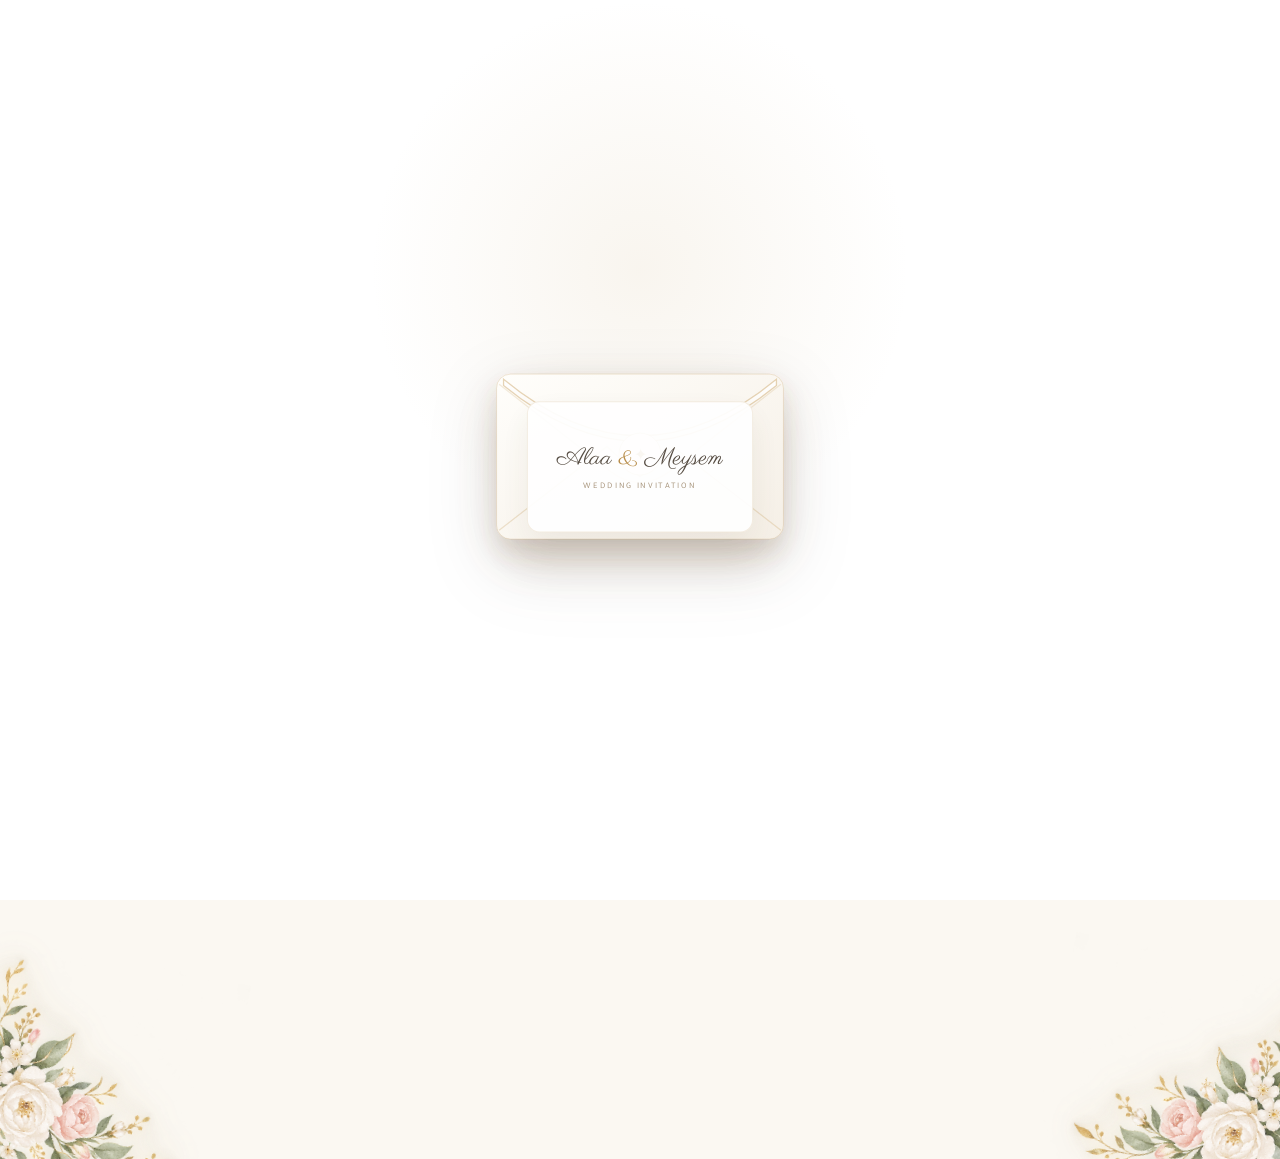
==== test.html @ 86f157d1 "Create test.html" ====
<!doctype html>
<html lang="ar" dir="rtl">
<head>
  <meta charset="utf-8" />
  <meta name="viewport" content="width=device-width, initial-scale=1, viewport-fit=cover" />
  <meta name="theme-color" content="#fbf8f2" />
  <meta name="description" content="دعوة زفاف علاء الدين خليل و ميسم حسناوي — 20 أكتوبر 2026" />
  <title>علاء الدين & ميسم | دعوة زفاف</title>

  <link rel="preconnect" href="https://fonts.googleapis.com">
  <link rel="preconnect" href="https://fonts.gstatic.com" crossorigin>
  <link href="https://fonts.googleapis.com/css2?family=Parisienne&family=Tajawal:wght@300;400;500;600;700;800&display=swap" rel="stylesheet">

  <style>
    :root {
      --cream: #fbf8f2;
      --paper: #fffdf9;
      --ink: #2d2a27;
      --muted: #77716a;
      --gold: #b68a45;
      --gold-soft: #d7b77d;
      --line: rgba(182,138,69,.26);
      --shadow: 0 24px 80px rgba(54, 42, 28, .11);
      --radius: 28px;
    }

    .time-columns {
      display: flex;
      justify-content: space-around;
      gap: 15px;
      text-align: center;
    }

    .time-columns p:first-child {
      border-left: 1px solid #eee;
      padding-left: 15px;
    }

    * { box-sizing: border-box; }
    html { scroll-behavior: smooth; overflow-x: hidden; overflow-y: auto; }
    body {
      margin: 0;
      background:
        radial-gradient(circle at 20% 0%, rgba(214, 186, 137, .12), transparent 30%),
        radial-gradient(circle at 100% 20%, rgba(206, 159, 165, .10), transparent 28%),
        var(--cream);
      color: var(--ink);
      font-family: "Tajawal", system-ui, sans-serif;
      overflow-x: hidden;
      overflow-y: auto;
    }

    body.locked { overflow: hidden; }

    a { color: inherit; text-decoration: none; }

    /* ===== Main Container ===== */
    main {
      position: relative;
      width: 100%;
      min-height: 100vh;
      overflow-x: hidden;
    }

    /* ===== Opening screen ===== */
    .opening {
      position: fixed;
      inset: 0;
      z-index: 50;
      display: grid;
      place-items: center;
      background:
        radial-gradient(circle at 50% 30%, rgba(216, 193, 153, .16), transparent 30%),
        #fff;
      transition: opacity 1.4s cubic-bezier(0.16, 1, 0.3, 1), visibility 1.4s ease;
      overflow: hidden;
    }

    .opening.hide {
      opacity: 0;
      visibility: hidden;
      pointer-events: none;
    }

    .opening-inner {
      width: min(92vw, 430px);
      text-align: center;
      position: relative;
      animation: floatIn 1.8s cubic-bezier(.16, 1, .3, 1) both;
    }

    .envelope-wrap {
      position: relative;
      width: min(76vw, 330px);
      aspect-ratio: 1.06 / .82;
      margin: 0 auto;
      perspective: 1200px;
      cursor: pointer;
    }

    .envelope {
      position: absolute;
      inset: 0;
      filter: drop-shadow(0 20px 32px rgba(80,60,35,.14));
      transform-style: preserve-3d;
    }

    .env-card {
      position: absolute;
      left: 14%;
      right: 14%;
      top: 20%;
      height: 54%;
      z-index: 4;
      background: rgba(255,255,255,.97);
      border: 1px solid rgba(182,138,69,.16);
      box-shadow: 0 14px 36px rgba(81,59,35,.08);
      transform: translateY(18%) scale(.95);
      transition: transform 1.8s cubic-bezier(.16, 1, .3, 1), opacity 1.4s ease, box-shadow 1.8s ease;
      opacity: .96;
      border-radius: 13px;
      display: flex;
      align-items: center;
      justify-content: center;
      flex-direction: column;
    }

    .env-card small {
      font-size: 9px;
      letter-spacing: .22em;
      color: #a08c72;
    }

    .envelope-wrap.opened .env-flap-svg { transform: rotateX(180deg); }
    .envelope-wrap.opened .env-card {
      transform: translateY(-17%) scale(1);
      opacity: 1;
      box-shadow: 0 18px 38px rgba(81,59,35,.11);
    }
    .envelope-wrap.opened .env-seal-svg {
      opacity: 0;
      transform: scale(.55);
    }

    /* ===== Global Background Elements ===== */
    .grain {
      position: fixed;
      inset: 0;
      z-index: 40;
      pointer-events: none;
      opacity: .08;
      background-image:
        radial-gradient(circle at 15% 20%, rgba(0,0,0,.25) 0 1px, transparent 1px),
        radial-gradient(circle at 78% 65%, rgba(0,0,0,.18) 0 1px, transparent 1px);
      background-size: 17px 17px, 23px 23px;
      mix-blend-mode: multiply;
    }

    .flowers {
      position: absolute;
      inset: 0;
      pointer-events: none;
      overflow: hidden;
      z-index: 1;
    }

    .flowers img {
      position: absolute;
      width: min(42vw, 260px);
      max-width: 260px;
      opacity: .82;
      mix-blend-mode: multiply;
      filter: drop-shadow(0 6px 16px rgba(182,138,69,.12));
    }

    .flowers .top-right {
      top: -30px;
      right: -30px;
      transform: scaleX(-1) rotate(12deg);
    }

    .flowers .top-left {
      top: -30px;
      left: -30px;
      transform: rotate(-12deg);
    }

    .flowers .bottom-right {
      bottom: -30px;
      right: -30px;
      transform: scale(-1) rotate(12deg);
    }

    .flowers .bottom-left {
      bottom: -30px;
      left: -30px;
      transform: scaleY(-1) rotate(-12deg);
    }

    /* ===== Single Page Section Layout ===== */
    section {
      position: relative;
      width: 100%;
      min-height: 100vh;
      padding: 50px 20px 60px;
      display: flex;
      flex-direction: column;
      align-items: center;
      justify-content: center;
      background: var(--cream);
    }

    .container {
      width: min(100%, 720px);
      margin: 0 auto;
      position: relative;
      z-index: 2;
    }

    /* ===== Hero Header Elements ===== */
    .hero-header {
      text-align: center;
      display: flex;
      flex-direction: column;
      align-items: center;
      margin-bottom: 30px;
    }

    .monogram-wrapper {
      position: relative;
      height: 110px;
      display: flex;
      justify-content: center;
      align-items: center;
      margin-bottom: 10px;
    }

    .monogram {
      width: 96px;
      height: 96px;
      border-radius: 50%;
      object-fit: cover;
      box-shadow: 0 18px 45px rgba(64,47,28,.12);
      border: 6px solid rgba(255,255,255,.9);
      outline: 1px solid rgba(182,138,69,.28);
      transform: scale(0.8);
      opacity: 0;
      transition: transform 1.5s cubic-bezier(0.16, 1, 0.3, 1), opacity 1.2s ease;
    }

    .monogram.positioned {
      transform: scale(1);
      opacity: 1;
    }

    .hero-eyebrow {
      opacity: 0;
      transform: translateY(15px);
      transition: opacity 1.2s ease, transform 1.2s cubic-bezier(0.16, 1, 0.3, 1);
    }

    .hero-eyebrow.active {
      opacity: 1;
      transform: translateY(0);
    }

    .hero-title {
      opacity: 0;
      transform: translateY(18px);
      transition: opacity 1.4s ease, transform 1.4s cubic-bezier(0.16, 1, 0.3, 1);
    }

    .hero-title.active {
      opacity: 1;
      transform: translateY(0);
    }

    .hero-header h1 {
      margin: 0;
      font-size: clamp(36px, 10vw, 72px);
      font-weight: 600;
      line-height: 1.08;
      color: #342f2b;
    }

    .eyebrow {
      color: var(--gold);
      font-size: 13px;
      letter-spacing: .18em;
      margin-bottom: 12px;
      font-weight: 600;
    }

    .amp {
      color: var(--gold);
      font-size: .72em;
      vertical-align: 10%;
      font-weight: 300;
      margin: 0 6px;
    }

    /* ===== Reveal Animations ===== */
    .reveal {
      opacity: 0;
      transform: translateY(30px);
      transition: opacity 1.4s cubic-bezier(.16, 1, .3, 1), transform 1.4s cubic-bezier(.16, 1, .3, 1);
      will-change: opacity, transform;
    }

    .reveal.is-visible {
      opacity: 1;
      transform: translateY(0);
    }

    .gold-line {
      width: 74px;
      height: 1px;
      background: linear-gradient(90deg, transparent, var(--gold), transparent);
      margin: 20px auto;
    }

    /* ===== Story Card ===== */
    .story-card {
      background: rgba(255,253,249,.78);
      border: 1px solid rgba(182,138,69,.18);
      border-radius: var(--radius);
      padding: 30px 22px;
      box-shadow: var(--shadow);
      backdrop-filter: blur(12px);
      text-align: center;
      margin-bottom: 28px;
    }

    .story-card p {
      margin: 0;
      font-size: clamp(19px, 4.8vw, 25px);
      line-height: 2.1;
      color: #4b443d;
      font-weight: 400;
    }

    /* ===== Event Grid ===== */
    .event-grid {
      display: grid;
      grid-template-columns: 1fr;
      gap: 16px;
      margin-top: 15px;
      margin-bottom: 24px;
    }

    .event-card {
      padding: 24px 20px;
      background: rgba(255,255,255,.82);
      border: 1px solid rgba(182,138,69,.15);
      border-radius: 22px;
      text-align: center;
      box-shadow: 0 14px 40px rgba(65,50,31,.05);
    }

    .icon {
      width: 44px;
      height: 44px;
      margin: 0 auto 10px;
      border-radius: 50%;
      display: grid;
      place-items: center;
      color: var(--gold);
      border: 1px solid rgba(182,138,69,.25);
      background: #fffdf9;
      font-size: 17px;
    }

    .event-card h3 { margin: 0 0 6px; font-size: 18px; font-weight: 600; }
    .event-card p { margin: 0; color: #81776e; line-height: 1.9; font-size: 14px; }

    .rsvp-text {
      text-align: center;
      color: var(--gold);
      margin-top: 10px;
      margin-bottom: 28px;
    }

    .rsvp-text h3 {
      font-size: 20px;
      font-weight: 600;
      margin: 0;
    }

    /* ===== Note Card (Kids & Photo) ===== */
    .note-card {
      text-align: center;
      padding: 22px 18px;
      background: rgba(255,253,249,.65);
      border: 1px dashed rgba(182,138,69,.28);
      border-radius: 22px;
      margin-bottom: 30px;
    }

    .note-card img {
      width: min(130px, 35%);
      height: auto;
      margin-bottom: 10px;
      display: block;
      margin-left: auto;
      margin-right: auto;
    }

    .note-card h4 {
      color: #b68a45;
      margin: 0;
      font-size: 17px;
      font-weight: 600;
    }

    /* ===== Closing ===== */
    .closing-block {
      text-align: center;
      padding-top: 10px;
    }

    .closing-card {
      position: relative;
      width: 100%;
      padding: 32px 20px;
      border-radius: 28px;
      background: linear-gradient(160deg, rgba(255,255,255,.88), rgba(255,252,246,.76));
      border: 1px solid rgba(182,138,69,.18);
      box-shadow: var(--shadow);
      backdrop-filter: blur(12px);
      text-align: center;
    }

    .closing-card::before {
      content: "❦";
      display: block;
      color: var(--gold);
      font-size: 26px;
      margin-bottom: 8px;
    }

    .closing-names {
      margin-top: 15px;
      font-size: 28px;
      color: #3d362f;
      font-weight: 600;
    }

    .closing-names span {
      color: var(--gold);
      font-weight: 300;
      margin: 0 6px;
    }

    footer {
      text-align: center;
      color: #a79c91;
      font-size: 11px;
      margin-top: 25px;
    }

    /* ===== Typography Classes ===== */
    .script-name, .closing-names, .env-card-title {
      font-family: "Parisienne", cursive;
      font-weight: 400;
    }

    .env-svg {
      position: absolute;
      inset: 0;
      width: 100%;
      height: 100%;
      overflow: visible;
      filter: drop-shadow(0 18px 28px rgba(80,60,35,.08));
      z-index: 1;
    }

    .env-shadow {
      position: absolute;
      inset: 24% 10% 9%;
      border-radius: 30px;
      background: rgba(110, 82, 48, .08);
      filter: blur(18px);
      transform: translateY(12px);
      z-index: 0;
    }

    .env-flap-svg {
      transform-origin: 260px 90px;
      transition: transform 1.8s cubic-bezier(.16, 1, .3, 1);
    }

    .env-seal-svg {
      transition: opacity .9s ease, transform 1.4s cubic-bezier(.16, 1, .3, 1);
      transform-origin: 260px 202px;
    }

    .env-card-title { font-size: 25px; color: #4f453b; margin-bottom: 7px; }
    .env-card-title span { color: var(--gold); }

    @media (min-width: 650px) {
      section { padding-inline: 30px; }
      .event-grid { grid-template-columns: repeat(3, 1fr); }
      .story-card { padding: 40px 36px; }
    }

    @media (prefers-reduced-motion: reduce) {
      *, *::before, *::after {
        animation-duration: .01ms !important;
        animation-iteration-count: 1 !important;
        transition-duration: .01ms !important;
        scroll-behavior: auto !important;
      }
    }
  </style>
</head>

<body class="locked">
  <!-- OPENING ENVELOPE -->
  <div class="opening" id="opening">
    <div class="opening-inner">
      <div class="envelope-wrap" id="envelope" role="button" aria-label="فتح الدعوة" tabindex="0">
        <div class="envelope">
          <div class="env-shadow"></div>

          <div class="env-card">
            <div class="env-card-title">Alaa <span>&amp;</span> Meysem</div>
            <small>WEDDING INVITATION</small>
          </div>

          <svg class="env-svg" viewBox="0 0 520 390" aria-hidden="true">
            <defs>
              <linearGradient id="paper" x1="0" y1="0" x2="1" y2="1">
                <stop offset="0" stop-color="#fffefb"/>
                <stop offset="1" stop-color="#f5efe6"/>
              </linearGradient>
              <linearGradient id="paper2" x1="0" y1="0" x2="0" y2="1">
                <stop offset="0" stop-color="#ffffff"/>
                <stop offset="1" stop-color="#f8f2e9"/>
              </linearGradient>
              <filter id="softShadow" x="-30%" y="-30%" width="160%" height="180%">
                <feDropShadow dx="0" dy="20" stdDeviation="18" flood-color="#7a6040" flood-opacity=".14"/>
              </filter>
            </defs>

            <rect x="34" y="76" width="452" height="260" rx="22" fill="url(#paper)" stroke="#caa56a" stroke-opacity=".42" filter="url(#softShadow)"/>
            <path class="env-bottom-left" d="M38 322 L208 190 L260 238 L312 190 L482 322" fill="none" stroke="#caa56a" stroke-opacity=".30" stroke-width="2"/>
            <path d="M38 92 L214 230 Q260 264 306 230 L482 92" fill="none" stroke="#caa56a" stroke-opacity=".22" stroke-width="2"/>
            <path class="env-flap-svg" d="M45 84 Q260 262 475 84 L475 94 Q260 270 45 94 Z" fill="url(#paper2)" stroke="#caa56a" stroke-opacity=".48" stroke-width="2"/>
            <circle class="env-seal-svg" cx="260" cy="202" r="33" fill="#fffaf2" stroke="#caa56a" stroke-opacity=".72"/>
            <text x="260" y="212" text-anchor="middle" font-size="25" fill="#b68a45" font-family="serif">✦</text>
          </svg>
        </div>
      </div>
    </div>
  </div>

  <div class="grain"></div>

  <main id="main">
    <section id="sec-single">
      <!-- FLOWER CORNERS -->
      <div class="flowers" aria-hidden="true">
        <img class="top-right" src="assets/watercolor-flowers.png" alt="">
        <img class="top-left" src="assets/watercolor-flowers.png" alt="">
        <img class="bottom-right" src="assets/watercolor-flowers.png" alt="">
        <img class="bottom-left" src="assets/watercolor-flowers.png" alt="">
      </div>

      <div class="container">
        <!-- HEADER -->
        <div class="hero-header">
          <div class="monogram-wrapper">
            <img class="monogram" id="heroMonogram" src="assets/monogram.jpg" alt="شعار الدعوة">
          </div>

          <div class="eyebrow hero-eyebrow" id="heroBasmala">بِسْمِ اللهِ الرَّحْمَنِ الرَّحِيم</div>
          <h1 class="script-name hero-title" id="heroNames">Alaa <span class="amp">&amp;</span> Meysem</h1>
        </div>

        <!-- SECTION 1: INVITATION MESSAGE -->
        <div class="story-card reveal">
          <p>
            يسرّنا دعوتكم لمشاركتنا فرحة زفافنا<br>
            فبحضوركم تكتمل فرحتنا،<br>
            وبدعواتكم تحلو بدايتنا.
          </p>
          <div class="gold-line"></div>
        </div>

        <!-- SECTION 2: EVENT DETAILS -->
        <div class="event-grid reveal">
          <article class="event-card">
            <div class="icon">🗓️</div>
            <h3>التاريخ</h3>
            <p>الثلاثاء<br><b>20-10-2026</b></p>
          </article>

          <article class="event-card">
            <div class="icon">🕒</div>
            <h3>التوقيت</h3>
            <div class="time-columns">
              <p>بداية الفرحة<br><b>7:00 مساءً</b></p>
              <p>دخول العريس<br><b>9:30 مساءً</b></p>
            </div>
          </article>

          <article class="event-card">
            <div class="icon">📌</div>
            <h3>المكان</h3>
            <p><b>استراحة رويال شالية</b></p>
          </article>
        </div>

        <div class="rsvp-text reveal">
          <h3>بإنتظار تأكيد حضوركم</h3>
        </div>

        <!-- SECTION 3: CHILDREN & PHOTOGRAPHY NOTE -->
        <div class="note-card reveal">
          <img src="assets/img.png" alt="نعتذر عن الأطفال والتصوير">
          <h4>نعتذر عن استقبال الأطفال والتصوير</h4>
        </div>

        <!-- SECTION 4: CLOSING & NAMES -->
        <div class="closing-block reveal">
        
       
            <div class="closing-names">Alaa <span>♡</span> Meysem</div>


    
        </div>
      </div>
    </section>
  </main>

  <script>
    const opening = document.getElementById('opening');
    const envelope = document.getElementById('envelope');

    function playHeroSequence() {
      const monogram = document.getElementById('heroMonogram');
      const basmala = document.getElementById('heroBasmala');
      const names = document.getElementById('heroNames');

      setTimeout(() => {
        if (monogram) monogram.classList.add('positioned');
      }, 300);

      setTimeout(() => {
        if (basmala) basmala.classList.add('active');
      }, 900);

      setTimeout(() => {
        if (names) names.classList.add('active');
      }, 1500);

      setTimeout(() => {
        document.querySelectorAll('.reveal').forEach(el => {
          el.classList.add('is-visible');
        });
      }, 2000);
    }

    function openInvitation() {
      if (envelope.classList.contains('opened')) return;
      envelope.classList.add('opened');

      setTimeout(() => {
        opening.classList.add('hide');
        document.body.classList.remove('locked');
        playHeroSequence();
      }, 1600);
    }

    envelope.addEventListener('click', openInvitation);
    envelope.addEventListener('keydown', (e) => {
      if (e.key === 'Enter' || e.key === ' ') {
        e.preventDefault();
        openInvitation();
      }
    });

    // Auto-open fallback
    setTimeout(openInvitation, 3800);
  </script>
</body>
</html>
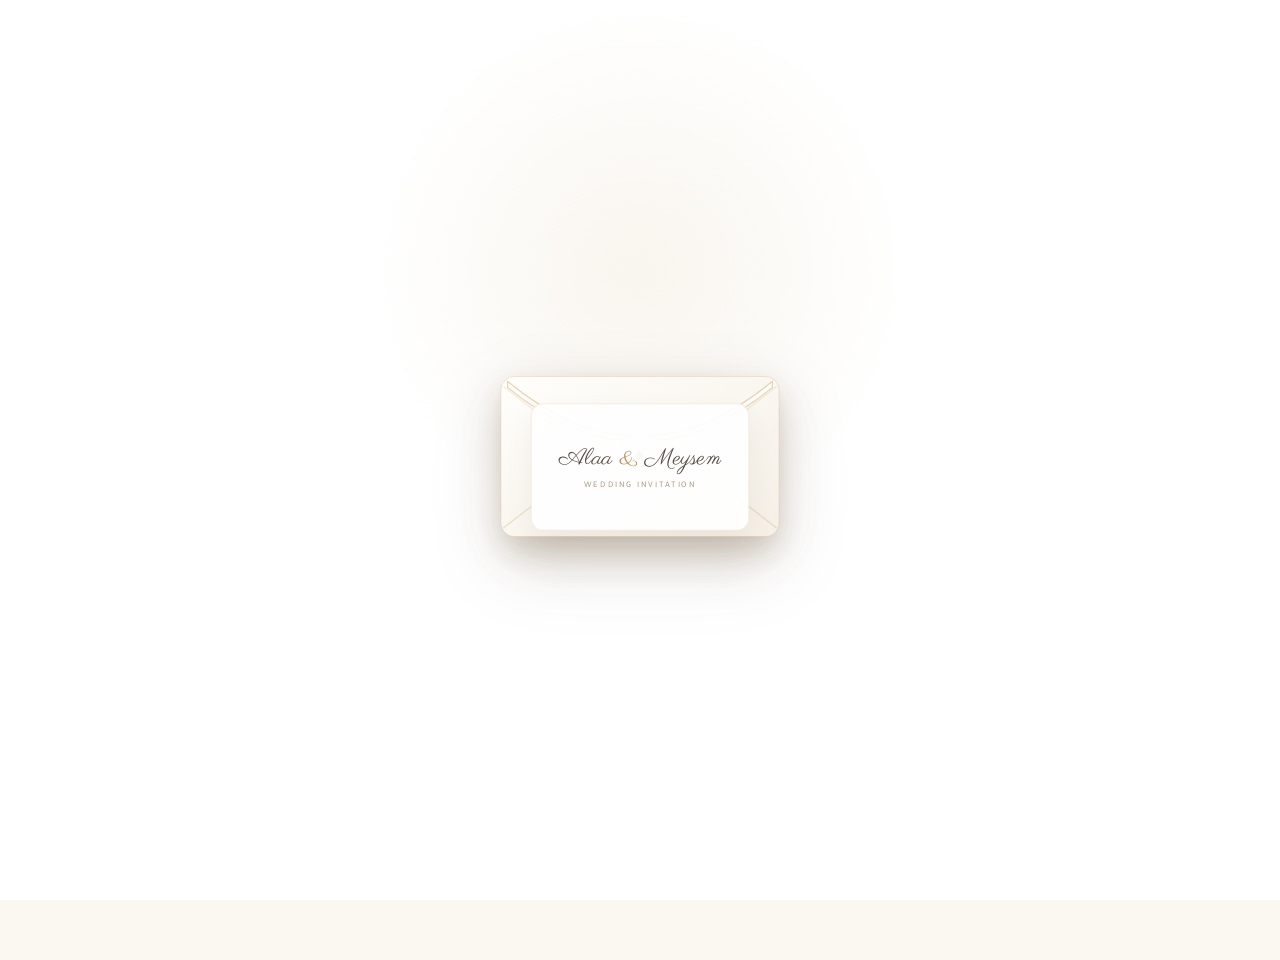
==== commit 580dec11: "Update test.html" ====
--- a/test.html
+++ b/test.html
@@ -20,26 +20,17 @@
       --gold: #b68a45;
       --gold-soft: #d7b77d;
       --line: rgba(182,138,69,.26);
-      --shadow: 0 24px 80px rgba(54, 42, 28, .11);
-      --radius: 28px;
-    }
-
-    .time-columns {
-      display: flex;
-      justify-content: space-around;
-      gap: 15px;
-      text-align: center;
-    }
-
-    .time-columns p:first-child {
-      border-left: 1px solid #eee;
-      padding-left: 15px;
+      --shadow: 0 20px 60px rgba(54, 42, 28, .10);
+      --radius: 24px;
     }
 
     * { box-sizing: border-box; }
-    html { scroll-behavior: smooth; overflow-x: hidden; overflow-y: auto; }
-    body {
+    
+    html, body {
       margin: 0;
+      padding: 0;
+      width: 100%;
+      height: 100%;
       background:
         radial-gradient(circle at 20% 0%, rgba(214, 186, 137, .12), transparent 30%),
         radial-gradient(circle at 100% 20%, rgba(206, 159, 165, .10), transparent 28%),
@@ -47,22 +38,25 @@
       color: var(--ink);
       font-family: "Tajawal", system-ui, sans-serif;
       overflow-x: hidden;
-      overflow-y: auto;
     }
 
     body.locked { overflow: hidden; }
 
     a { color: inherit; text-decoration: none; }
 
-    /* ===== Main Container ===== */
+    /* ===== Main Single Screen Container ===== */
     main {
       position: relative;
       width: 100%;
       min-height: 100vh;
-      overflow-x: hidden;
-    }
-
-    /* ===== Opening screen ===== */
+      max-height: 1920px;
+      display: flex;
+      align-items: center;
+      justify-content: center;
+      overflow: hidden;
+    }
+
+    /* ===== Opening Envelope Screen ===== */
     .opening {
       position: fixed;
       inset: 0;
@@ -83,7 +77,7 @@
     }
 
     .opening-inner {
-      width: min(92vw, 430px);
+      width: min(92vw, 410px);
       text-align: center;
       position: relative;
       animation: floatIn 1.8s cubic-bezier(.16, 1, .3, 1) both;
@@ -91,7 +85,7 @@
 
     .envelope-wrap {
       position: relative;
-      width: min(76vw, 330px);
+      width: min(76vw, 320px);
       aspect-ratio: 1.06 / .82;
       margin: 0 auto;
       perspective: 1200px;
@@ -142,7 +136,7 @@
       transform: scale(.55);
     }
 
-    /* ===== Global Background Elements ===== */
+    /* ===== Background Elements ===== */
     .grain {
       position: fixed;
       inset: 0;
@@ -166,86 +160,65 @@
 
     .flowers img {
       position: absolute;
-      width: min(42vw, 260px);
-      max-width: 260px;
+      width: clamp(140px, 30vw, 240px);
       opacity: .82;
       mix-blend-mode: multiply;
       filter: drop-shadow(0 6px 16px rgba(182,138,69,.12));
     }
 
-    .flowers .top-right {
-      top: -30px;
-      right: -30px;
-      transform: scaleX(-1) rotate(12deg);
-    }
-
-    .flowers .top-left {
-      top: -30px;
-      left: -30px;
-      transform: rotate(-12deg);
-    }
-
-    .flowers .bottom-right {
-      bottom: -30px;
-      right: -30px;
-      transform: scale(-1) rotate(12deg);
-    }
-
-    .flowers .bottom-left {
-      bottom: -30px;
-      left: -30px;
-      transform: scaleY(-1) rotate(-12deg);
-    }
-
-    /* ===== Single Page Section Layout ===== */
+    .flowers .top-right { top: -20px; right: -20px; transform: scaleX(-1) rotate(12deg); }
+    .flowers .top-left { top: -20px; left: -20px; transform: rotate(-12deg); }
+    .flowers .bottom-right { bottom: -20px; right: -20px; transform: scale(-1) rotate(12deg); }
+    .flowers .bottom-left { bottom: -20px; left: -20px; transform: scaleY(-1) rotate(-12deg); }
+
+    /* ===== Single Page Content Wrapper ===== */
     section {
+      width: 100%;
+      max-width: 760px;
+      max-height: 1920px;
+      padding: clamp(15px, 3vh, 40px) 16px;
+      display: flex;
+      flex-direction: column;
+      justify-content: center;
       position: relative;
+      z-index: 2;
+      margin: 0 auto;
+    }
+
+    .container {
       width: 100%;
-      min-height: 100vh;
-      padding: 50px 20px 60px;
+      display: flex;
+      flex-direction: column;
+      gap: clamp(12px, 2vh, 22px);
+      text-align: center;
+    }
+
+    /* ===== Hero Header ===== */
+    .hero-header {
       display: flex;
       flex-direction: column;
       align-items: center;
-      justify-content: center;
-      background: var(--cream);
-    }
-
-    .container {
-      width: min(100%, 720px);
-      margin: 0 auto;
-      position: relative;
-      z-index: 2;
-    }
-
-    /* ===== Hero Header Elements ===== */
-    .hero-header {
-      text-align: center;
-      display: flex;
-      flex-direction: column;
-      align-items: center;
-      margin-bottom: 30px;
+      gap: 4px;
     }
 
     .monogram-wrapper {
-      position: relative;
-      height: 110px;
+      height: clamp(65px, 10vh, 90px);
       display: flex;
       justify-content: center;
       align-items: center;
-      margin-bottom: 10px;
     }
 
     .monogram {
-      width: 96px;
-      height: 96px;
+      width: clamp(65px, 10vh, 88px);
+      height: clamp(65px, 10vh, 88px);
       border-radius: 50%;
       object-fit: cover;
-      box-shadow: 0 18px 45px rgba(64,47,28,.12);
-      border: 6px solid rgba(255,255,255,.9);
+      box-shadow: 0 12px 35px rgba(64,47,28,.12);
+      border: 4px solid rgba(255,255,255,.9);
       outline: 1px solid rgba(182,138,69,.28);
-      transform: scale(0.8);
+      transform: scale(0.85);
       opacity: 0;
-      transition: transform 1.5s cubic-bezier(0.16, 1, 0.3, 1), opacity 1.2s ease;
+      transition: transform 1.2s cubic-bezier(0.16, 1, 0.3, 1), opacity 1s ease;
     }
 
     .monogram.positioned {
@@ -255,8 +228,8 @@
 
     .hero-eyebrow {
       opacity: 0;
-      transform: translateY(15px);
-      transition: opacity 1.2s ease, transform 1.2s cubic-bezier(0.16, 1, 0.3, 1);
+      transform: translateY(10px);
+      transition: opacity 1s ease, transform 1s cubic-bezier(0.16, 1, 0.3, 1);
     }
 
     .hero-eyebrow.active {
@@ -266,8 +239,8 @@
 
     .hero-title {
       opacity: 0;
-      transform: translateY(18px);
-      transition: opacity 1.4s ease, transform 1.4s cubic-bezier(0.16, 1, 0.3, 1);
+      transform: translateY(12px);
+      transition: opacity 1.2s ease, transform 1.2s cubic-bezier(0.16, 1, 0.3, 1);
     }
 
     .hero-title.active {
@@ -277,18 +250,18 @@
 
     .hero-header h1 {
       margin: 0;
-      font-size: clamp(36px, 10vw, 72px);
+      font-size: clamp(32px, 8vw, 58px);
       font-weight: 600;
-      line-height: 1.08;
+      line-height: 1.05;
       color: #342f2b;
     }
 
     .eyebrow {
       color: var(--gold);
-      font-size: 13px;
-      letter-spacing: .18em;
-      margin-bottom: 12px;
+      font-size: clamp(11px, 2.5vw, 13px);
+      letter-spacing: .15em;
       font-weight: 600;
+      margin-bottom: 2px;
     }
 
     .amp {
@@ -296,27 +269,14 @@
       font-size: .72em;
       vertical-align: 10%;
       font-weight: 300;
-      margin: 0 6px;
-    }
-
-    /* ===== Reveal Animations ===== */
-    .reveal {
-      opacity: 0;
-      transform: translateY(30px);
-      transition: opacity 1.4s cubic-bezier(.16, 1, .3, 1), transform 1.4s cubic-bezier(.16, 1, .3, 1);
-      will-change: opacity, transform;
-    }
-
-    .reveal.is-visible {
-      opacity: 1;
-      transform: translateY(0);
+      margin: 0 4px;
     }
 
     .gold-line {
-      width: 74px;
+      width: 60px;
       height: 1px;
       background: linear-gradient(90deg, transparent, var(--gold), transparent);
-      margin: 20px auto;
+      margin: clamp(8px, 1.5vh, 16px) auto;
     }
 
     /* ===== Story Card ===== */
@@ -324,109 +284,119 @@
       background: rgba(255,253,249,.78);
       border: 1px solid rgba(182,138,69,.18);
       border-radius: var(--radius);
-      padding: 30px 22px;
+      padding: clamp(16px, 2.5vh, 26px) 16px;
       box-shadow: var(--shadow);
-      backdrop-filter: blur(12px);
-      text-align: center;
-      margin-bottom: 28px;
+      backdrop-filter: blur(10px);
     }
 
     .story-card p {
       margin: 0;
-      font-size: clamp(19px, 4.8vw, 25px);
-      line-height: 2.1;
+      font-size: clamp(16px, 3.8vw, 22px);
+      line-height: 1.85;
       color: #4b443d;
       font-weight: 400;
     }
 
-    /* ===== Event Grid ===== */
+    /* ===== Event Grid (التاريخ + التوقيت + الموقع في سطر واحد) ===== */
     .event-grid {
       display: grid;
-      grid-template-columns: 1fr;
-      gap: 16px;
-      margin-top: 15px;
-      margin-bottom: 24px;
+      /* تم التطبيق: سطر واحد للثلاثة أجزاء مع توسعة عمود التوقيت */
+      grid-template-columns: 1fr 1.8fr 1fr;
+      gap: clamp(6px, 1.5vw, 12px);
+      width: 100%;
     }
 
     .event-card {
-      padding: 24px 20px;
-      background: rgba(255,255,255,.82);
+      padding: clamp(12px, 2vh, 18px) clamp(6px, 1vw, 12px);
+      background: rgba(255,255,255,.85);
       border: 1px solid rgba(182,138,69,.15);
-      border-radius: 22px;
+      border-radius: 18px;
       text-align: center;
-      box-shadow: 0 14px 40px rgba(65,50,31,.05);
+      box-shadow: 0 10px 30px rgba(65,50,31,.04);
+      display: flex;
+      flex-direction: column;
+      justify-content: center;
     }
 
     .icon {
-      width: 44px;
-      height: 44px;
-      margin: 0 auto 10px;
+      width: clamp(32px, 5vh, 40px);
+      height: clamp(32px, 5vh, 40px);
+      margin: 0 auto 6px;
       border-radius: 50%;
       display: grid;
       place-items: center;
       color: var(--gold);
       border: 1px solid rgba(182,138,69,.25);
       background: #fffdf9;
-      font-size: 17px;
-    }
-
-    .event-card h3 { margin: 0 0 6px; font-size: 18px; font-weight: 600; }
-    .event-card p { margin: 0; color: #81776e; line-height: 1.9; font-size: 14px; }
-
-    .rsvp-text {
+      font-size: clamp(13px, 3vw, 16px);
+    }
+
+    .event-card h3 {
+      margin: 0 0 4px;
+      font-size: clamp(13px, 2.8vw, 16px);
+      font-weight: 600;
+    }
+
+    .event-card p {
+      margin: 0;
+      color: #81776e;
+      line-height: 1.5;
+      font-size: clamp(11px, 2.3vw, 13px);
+    }
+
+    .time-columns {
+      display: flex;
+      justify-content: space-around;
+      gap: 4px;
       text-align: center;
+    }
+
+    .time-columns p:first-child {
+      border-left: 1px solid rgba(182,138,69,.20);
+      padding-left: 4px;
+    }
+
+    .rsvp-text h3 {
+      font-size: clamp(15px, 3.2vw, 19px);
+      font-weight: 600;
       color: var(--gold);
-      margin-top: 10px;
-      margin-bottom: 28px;
-    }
-
-    .rsvp-text h3 {
-      font-size: 20px;
-      font-weight: 600;
-      margin: 0;
-    }
-
-    /* ===== Note Card (Kids & Photo) ===== */
+      margin: 2px 0;
+    }
+
+    /* ===== Kids & Photo Note Card ===== */
     .note-card {
       text-align: center;
-      padding: 22px 18px;
+      padding: clamp(10px, 1.8vh, 16px) 12px;
       background: rgba(255,253,249,.65);
       border: 1px dashed rgba(182,138,69,.28);
-      border-radius: 22px;
-      margin-bottom: 30px;
+      border-radius: 18px;
+      display: flex;
+      flex-direction: column;
+      align-items: center;
+      gap: 6px;
     }
 
     .note-card img {
-      width: min(130px, 35%);
+      width: clamp(70px, 14vw, 110px);
       height: auto;
-      margin-bottom: 10px;
       display: block;
-      margin-left: auto;
-      margin-right: auto;
     }
 
     .note-card h4 {
       color: #b68a45;
       margin: 0;
-      font-size: 17px;
+      font-size: clamp(12px, 2.6vw, 15px);
       font-weight: 600;
     }
 
-    /* ===== Closing ===== */
-    .closing-block {
-      text-align: center;
-      padding-top: 10px;
-    }
-
+    /* ===== Closing Block ===== */
     .closing-card {
-      position: relative;
-      width: 100%;
-      padding: 32px 20px;
-      border-radius: 28px;
-      background: linear-gradient(160deg, rgba(255,255,255,.88), rgba(255,252,246,.76));
+      padding: clamp(16px, 2.2vh, 24px) 16px;
+      border-radius: var(--radius);
+      background: linear-gradient(160deg, rgba(255,255,255,.90), rgba(255,252,246,.78));
       border: 1px solid rgba(182,138,69,.18);
       box-shadow: var(--shadow);
-      backdrop-filter: blur(12px);
+      backdrop-filter: blur(10px);
       text-align: center;
     }
 
@@ -434,13 +404,13 @@
       content: "❦";
       display: block;
       color: var(--gold);
-      font-size: 26px;
-      margin-bottom: 8px;
+      font-size: clamp(20px, 4vw, 24px);
+      margin-bottom: 4px;
     }
 
     .closing-names {
-      margin-top: 15px;
-      font-size: 28px;
+      margin-top: 6px;
+      font-size: clamp(22px, 5.5vw, 30px);
       color: #3d362f;
       font-weight: 600;
     }
@@ -448,17 +418,28 @@
     .closing-names span {
       color: var(--gold);
       font-weight: 300;
-      margin: 0 6px;
+      margin: 0 4px;
     }
 
     footer {
       text-align: center;
       color: #a79c91;
-      font-size: 11px;
-      margin-top: 25px;
-    }
-
-    /* ===== Typography Classes ===== */
+      font-size: clamp(10px, 2vw, 11px);
+      margin-top: 8px;
+    }
+
+    /* ===== Reveals & Fonts ===== */
+    .reveal {
+      opacity: 0;
+      transform: translateY(20px);
+      transition: opacity 1.2s cubic-bezier(.16, 1, .3, 1), transform 1.2s cubic-bezier(.16, 1, .3, 1);
+    }
+
+    .reveal.is-visible {
+      opacity: 1;
+      transform: translateY(0);
+    }
+
     .script-name, .closing-names, .env-card-title {
       font-family: "Parisienne", cursive;
       font-weight: 400;
@@ -494,22 +475,12 @@
       transform-origin: 260px 202px;
     }
 
-    .env-card-title { font-size: 25px; color: #4f453b; margin-bottom: 7px; }
+    .env-card-title { font-size: 24px; color: #4f453b; margin-bottom: 6px; }
     .env-card-title span { color: var(--gold); }
 
-    @media (min-width: 650px) {
-      section { padding-inline: 30px; }
-      .event-grid { grid-template-columns: repeat(3, 1fr); }
-      .story-card { padding: 40px 36px; }
-    }
-
-    @media (prefers-reduced-motion: reduce) {
-      *, *::before, *::after {
-        animation-duration: .01ms !important;
-        animation-iteration-count: 1 !important;
-        transition-duration: .01ms !important;
-        scroll-behavior: auto !important;
-      }
+    @keyframes floatIn {
+      from { opacity: 0; transform: translateY(20px) scale(.96); }
+      to { opacity: 1; transform: translateY(0) scale(1); }
     }
   </style>
 </head>
@@ -557,7 +528,7 @@
   <div class="grain"></div>
 
   <main id="main">
-    <section id="sec-single">
+    <section>
       <!-- FLOWER CORNERS -->
       <div class="flowers" aria-hidden="true">
         <img class="top-right" src="assets/watercolor-flowers.png" alt="">
@@ -572,7 +543,6 @@
           <div class="monogram-wrapper">
             <img class="monogram" id="heroMonogram" src="assets/monogram.jpg" alt="شعار الدعوة">
           </div>
-
           <div class="eyebrow hero-eyebrow" id="heroBasmala">بِسْمِ اللهِ الرَّحْمَنِ الرَّحِيم</div>
           <h1 class="script-name hero-title" id="heroNames">Alaa <span class="amp">&amp;</span> Meysem</h1>
         </div>
@@ -587,7 +557,7 @@
           <div class="gold-line"></div>
         </div>
 
-        <!-- SECTION 2: EVENT DETAILS -->
+        <!-- SECTION 2: EVENT DETAILS (التاريخ، التوقيت، المكان في سطر واحد) -->
         <div class="event-grid reveal">
           <article class="event-card">
             <div class="icon">🗓️</div>
@@ -599,8 +569,8 @@
             <div class="icon">🕒</div>
             <h3>التوقيت</h3>
             <div class="time-columns">
-              <p>بداية الفرحة<br><b>7:00 مساءً</b></p>
-              <p>دخول العريس<br><b>9:30 مساءً</b></p>
+              <p>بداية الفرحة<br><b>7:00 م</b></p>
+              <p>دخول العريس<br><b>9:30 م</b></p>
             </div>
           </article>
 
@@ -615,20 +585,22 @@
           <h3>بإنتظار تأكيد حضوركم</h3>
         </div>
 
-        <!-- SECTION 3: CHILDREN & PHOTOGRAPHY NOTE -->
+        <!-- SECTION 3: KIDS & PHOTO NOTE -->
         <div class="note-card reveal">
-          <img src="assets/img.png" alt="نعتذر عن الأطفال والتصوير">
+          <img src="assets/img.png" alt="نعتذر عن استقبال الأطفال والتصوير">
           <h4>نعتذر عن استقبال الأطفال والتصوير</h4>
         </div>
 
-        <!-- SECTION 4: CLOSING & NAMES -->
+        <!-- SECTION 4: CLOSING -->
         <div class="closing-block reveal">
-        
-       
+          <div class="closing-card">
+            <div class="eyebrow">وجودكم فرحتنا</div>
             <div class="closing-names">Alaa <span>♡</span> Meysem</div>
-
-
-    
+          </div>
+
+          <footer>
+            صُنعت بحب لهذه المناسبة ✦
+          </footer>
         </div>
       </div>
     </section>
@@ -645,21 +617,21 @@
 
       setTimeout(() => {
         if (monogram) monogram.classList.add('positioned');
-      }, 300);
+      }, 200);
 
       setTimeout(() => {
         if (basmala) basmala.classList.add('active');
-      }, 900);
+      }, 700);
 
       setTimeout(() => {
         if (names) names.classList.add('active');
-      }, 1500);
+      }, 1200);
 
       setTimeout(() => {
         document.querySelectorAll('.reveal').forEach(el => {
           el.classList.add('is-visible');
         });
-      }, 2000);
+      }, 1600);
     }
 
     function openInvitation() {
@@ -670,7 +642,7 @@
         opening.classList.add('hide');
         document.body.classList.remove('locked');
         playHeroSequence();
-      }, 1600);
+      }, 1500);
     }
 
     envelope.addEventListener('click', openInvitation);
@@ -682,7 +654,7 @@
     });
 
     // Auto-open fallback
-    setTimeout(openInvitation, 3800);
+    setTimeout(openInvitation, 3500);
   </script>
 </body>
 </html>
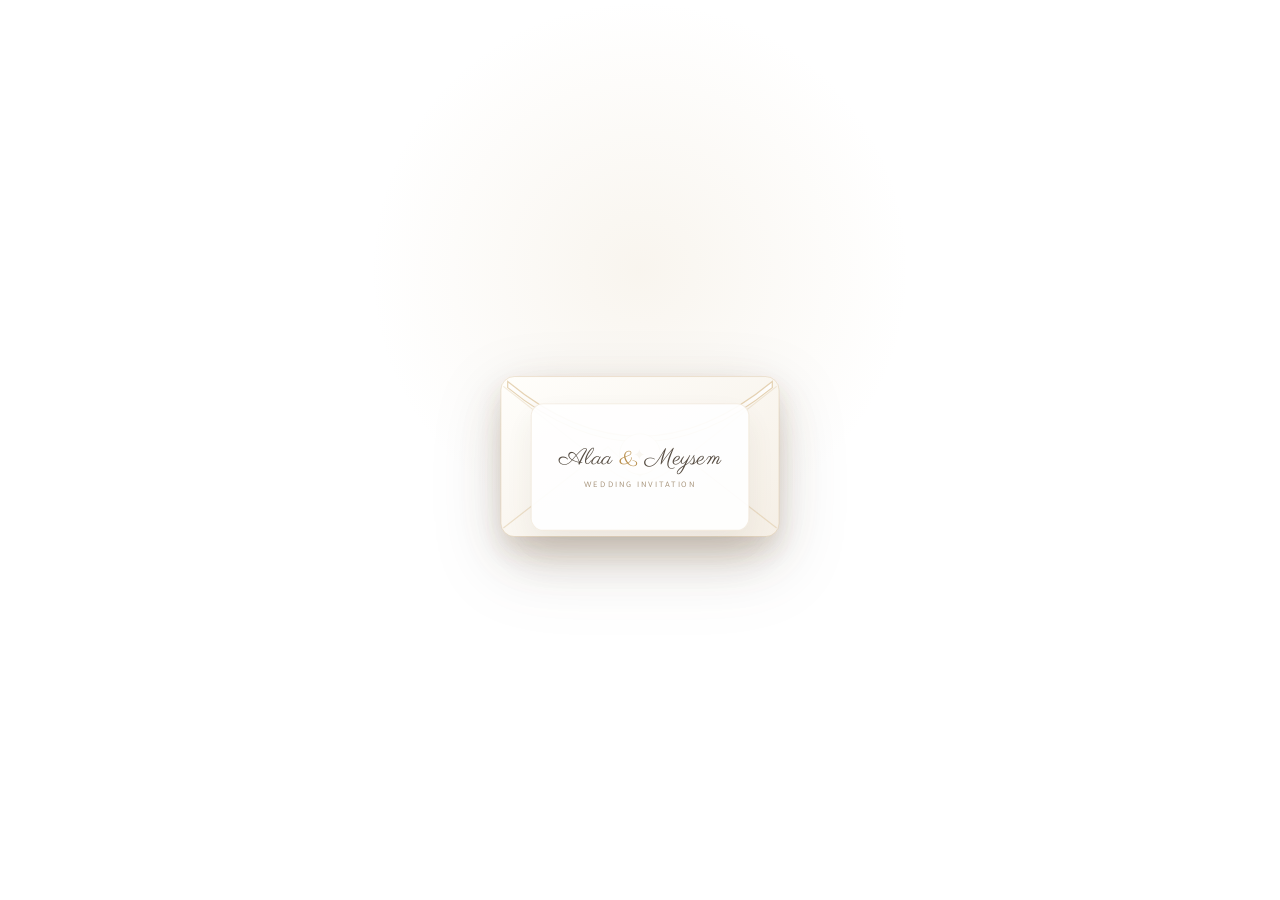
==== commit ae7ce433: "Update test.html" ====
--- a/test.html
+++ b/test.html
@@ -592,16 +592,14 @@
         </div>
 
         <!-- SECTION 4: CLOSING -->
-        <div class="closing-block reveal">
-          <div class="closing-card">
-            <div class="eyebrow">وجودكم فرحتنا</div>
+        
+          
+            
             <div class="closing-names">Alaa <span>♡</span> Meysem</div>
-          </div>
-
-          <footer>
-            صُنعت بحب لهذه المناسبة ✦
-          </footer>
-        </div>
+          
+
+          
+        
       </div>
     </section>
   </main>
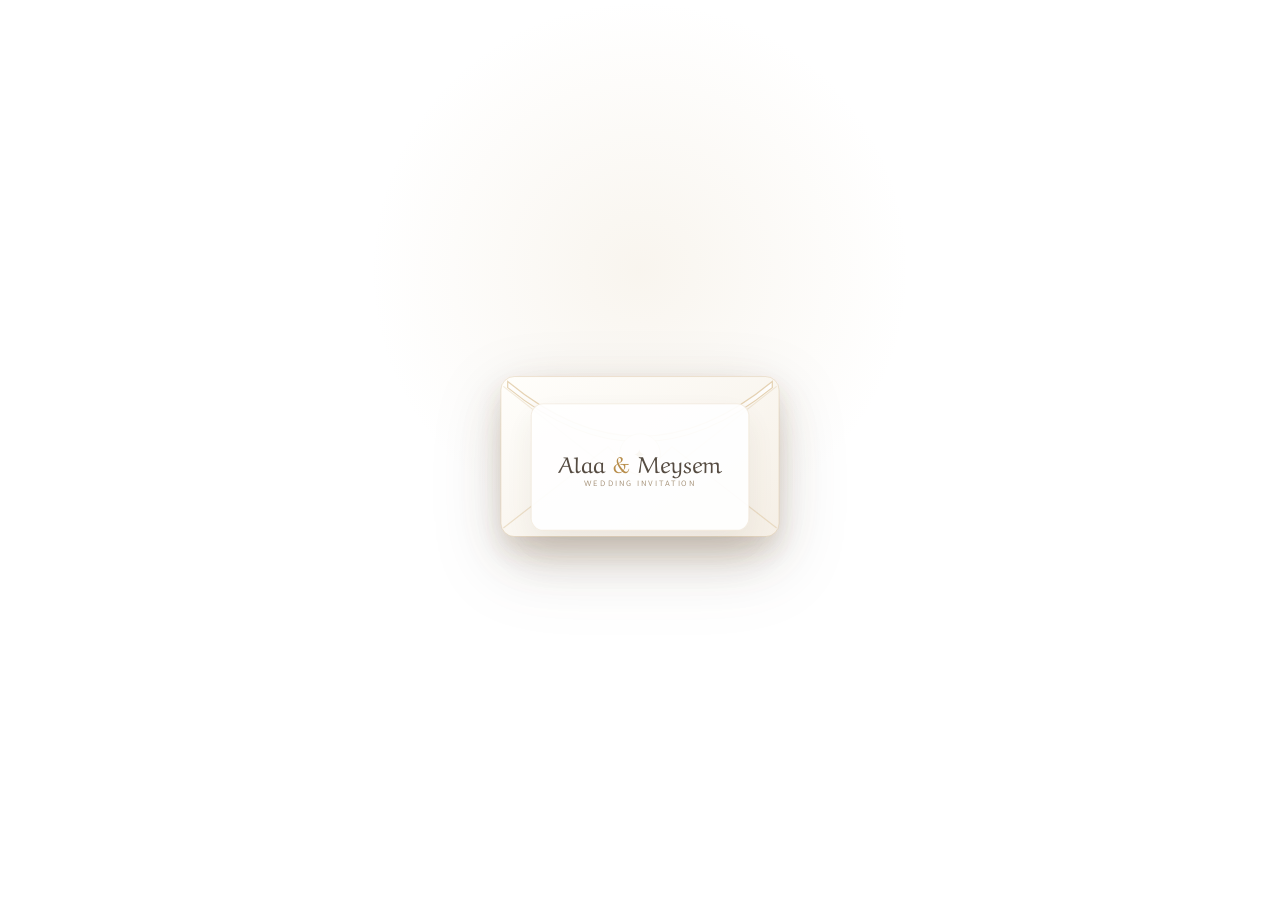
==== commit 7968e1df: "Update styles and content in test.html" ====
--- a/test.html
+++ b/test.html
@@ -271,7 +271,17 @@
       font-weight: 300;
       margin: 0 4px;
     }
-
+.aref-ruqaa-regular {
+  font-family: "Aref Ruqaa", serif;
+  font-weight: 400;
+  font-style: normal;
+}
+
+.aref-ruqaa-bold {
+  font-family: "Aref Ruqaa", serif;
+  font-weight: 700;
+  font-style: normal;
+}
     .gold-line {
       width: 60px;
       height: 1px;
@@ -339,7 +349,7 @@
 
     .event-card p {
       margin: 0;
-      color: #81776e;
+      color: #000;
       line-height: 1.5;
       font-size: clamp(11px, 2.3vw, 13px);
     }
@@ -441,8 +451,10 @@
     }
 
     .script-name, .closing-names, .env-card-title {
-      font-family: "Parisienne", cursive;
+font-family: aref ruqaa;
+font-size:50px;
       font-weight: 400;
+margin: 0px !important;
     }
 
     .env-svg {
@@ -544,39 +556,49 @@
             <img class="monogram" id="heroMonogram" src="assets/monogram.jpg" alt="شعار الدعوة">
           </div>
           <div class="eyebrow hero-eyebrow" id="heroBasmala">بِسْمِ اللهِ الرَّحْمَنِ الرَّحِيم</div>
-          <h1 class="script-name hero-title" id="heroNames">Alaa <span class="amp">&amp;</span> Meysem</h1>
         </div>
 
         <!-- SECTION 1: INVITATION MESSAGE -->
-        <div class="story-card reveal">
+    
           <p>
-            يسرّنا دعوتكم لمشاركتنا فرحة زفافنا<br>
-            فبحضوركم تكتمل فرحتنا،<br>
-            وبدعواتكم تحلو بدايتنا.
+            شمـــس التهانـــي أشرقـــت أنوارهـــا<br>
+            وليـــل المــودة أرخــى علينــا الوشــاح<br>
+        <br>
+<br>
+ويقلـــب أم غمرتـه السعــادة والهنــاء
           </p>
+
+<style>
+@import url('https://fonts.googleapis.com/css2?family=Alexandria:wght@100..900&family=Aref+Ruqaa:wght@400;700&family=Changa:wght@200..800&family=IBM+Plex+Sans+Arabic:wght@100;200;300;400;500;600;700&family=Noto+Sans+Adlam:wght@400..700&family=Noto+Sans+Arabic:wght@100..900&display=swap');
+</style>
+
+        <a style=" font-family: aref ruqaa; font-size:20px; ">  يشرفني دعوتكم لحضور حفل زفاف ابني </a>
+          <h1 class="script-name hero-title" id="heroNames">علاء <span class="amp">&amp;</span> ميسم</h1>
+
           <div class="gold-line"></div>
-        </div>
+       <a> وذلك بمشي الله تعالى يوم الثلاثاء </a>
+
 
         <!-- SECTION 2: EVENT DETAILS (التاريخ، التوقيت، المكان في سطر واحد) -->
         <div class="event-grid reveal">
           <article class="event-card">
             <div class="icon">🗓️</div>
-            <h3>التاريخ</h3>
-            <p>الثلاثاء<br><b>20-10-2026</b></p>
+            
+            <p><b>20-10-2026</b></p>
           </article>
 
           <article class="event-card">
             <div class="icon">🕒</div>
-            <h3>التوقيت</h3>
+         
             <div class="time-columns">
-              <p>بداية الفرحة<br><b>7:00 م</b></p>
-              <p>دخول العريس<br><b>9:30 م</b></p>
+              <p style="font-weight:bold;" >الاستقبال<br><b>7:00 م</b></p>
+              <p  style="font-weight:bold;" >دخول العريس<br><b>9:30 م</b></p>
             </div>
           </article>
 
           <article class="event-card">
             <div class="icon">📌</div>
-            <h3>المكان</h3>
+        
             <p><b>استراحة رويال شالية</b></p>
           </article>
         </div>
@@ -595,8 +617,7 @@
         
           
             
-            <div class="closing-names">Alaa <span>♡</span> Meysem</div>
-          
+                      
 
           
         
